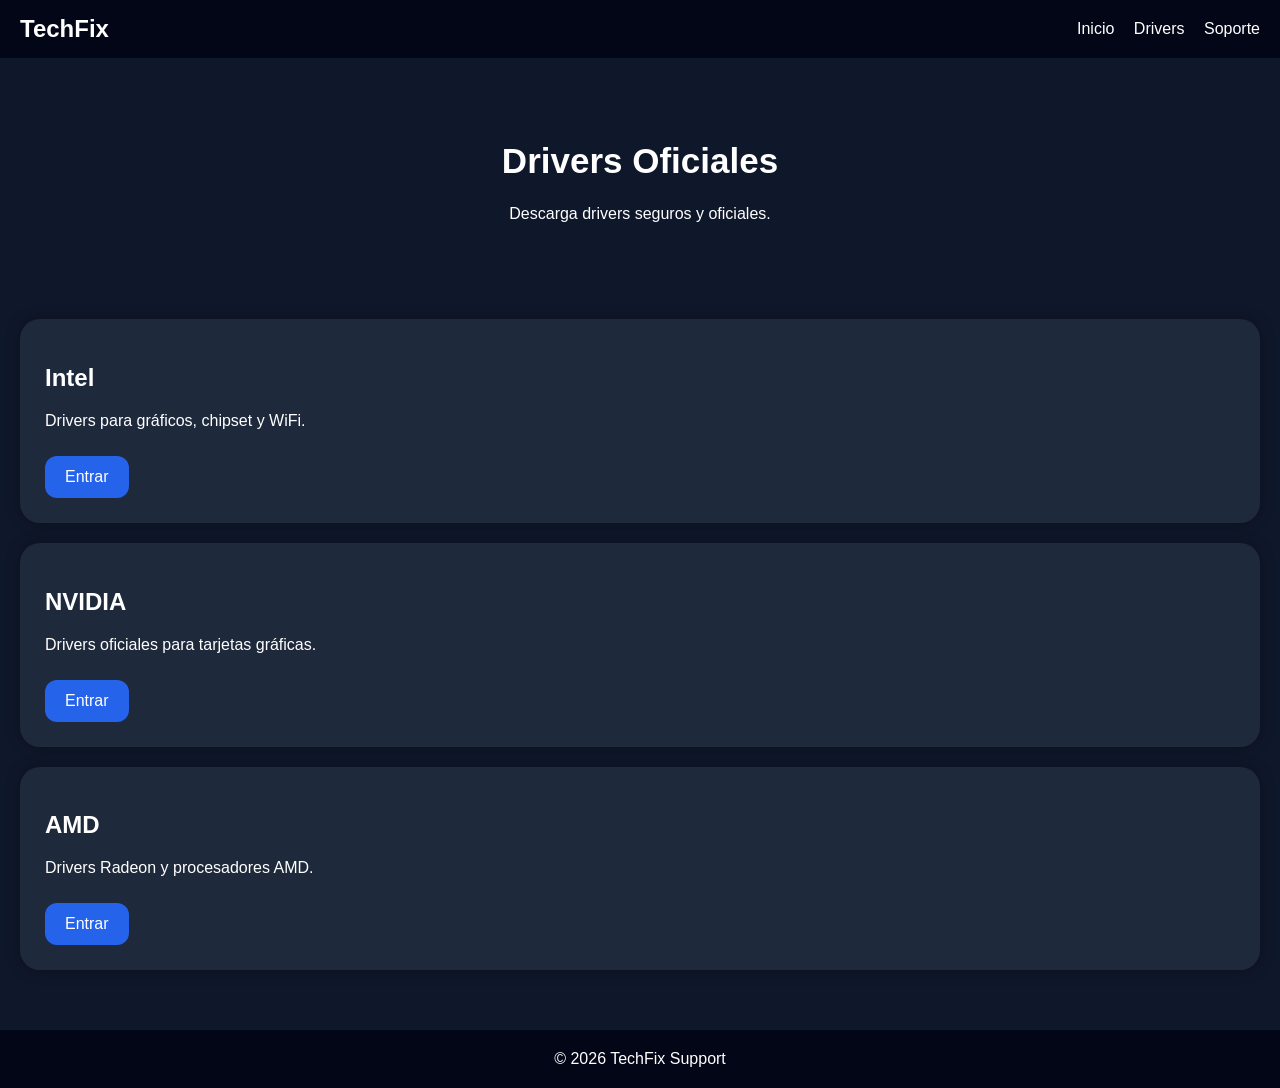
==== drivers.html @ 657d5f36 "Add files via upload" ====
<!DOCTYPE html>
<html lang="es">

<head>
    <meta charset="UTF-8">
    <meta name="viewport" content="width=device-width, initial-scale=1.0">
    <title>Drivers</title>

    <link rel="stylesheet" href="style.css">
</head>

<body>

<nav>

    <h2>TechFix</h2>

    <div class="menu">
        <a href="index.html">Inicio</a>
        <a href="drivers.html">Drivers</a>
        <a href="soporte.html">Soporte</a>
    </div>

</nav>

<header>

    <h1>Drivers Oficiales</h1>

    <p>
    Descarga drivers seguros y oficiales.
    </p>

</header>

<section class="cards">

    <div class="card">

        <h2>Intel</h2>

        <p>
        Drivers para gráficos, chipset y WiFi.
        </p>

        <a href="https://www.intel.com">
            <button>Entrar</button>
        </a>

    </div>

    <div class="card">

        <h2>NVIDIA</h2>

        <p>
        Drivers oficiales para tarjetas gráficas.
        </p>

        <a href="https://www.nvidia.com">
            <button>Entrar</button>
        </a>

    </div>

    <div class="card">

        <h2>AMD</h2>

        <p>
        Drivers Radeon y procesadores AMD.
        </p>

        <a href="https://www.amd.com">
            <button>Entrar</button>
        </a>

    </div>

</section>

<footer>
    © 2026 TechFix Support
</footer>

</body>
</html>
---- style.css ----
body{
    margin:0;
    font-family:Arial;
    background:#0f172a;
    color:white;
}

/* MENU */

nav{
    background:#020617;
    display:flex;
    justify-content:space-between;
    align-items:center;
    padding:15px 20px;
}

nav h2{
    margin:0;
}

.menu a{
    color:white;
    text-decoration:none;
    margin-left:15px;
}

/* HEADER */

header{
    text-align:center;
    padding:60px 20px;
}

header h1{
    font-size:35px;
}

/* TARJETAS */

.cards{
    padding:20px;
    display:flex;
    flex-direction:column;
    gap:20px;
}

.card{
    background:#1e293b;
    padding:25px;
    border-radius:20px;
    box-shadow:0 0 15px rgba(0,0,0,0.3);

    transition:0.3s;
}

.card:hover{
    transform:translateY(-5px);
}

button{
    background:#2563eb;
    color:white;
    border:none;
    padding:12px 20px;
    border-radius:12px;
    font-size:16px;
    margin-top:10px;
}

button:active{
    transform:scale(0.95);
}

/* FOOTER */

footer{
    text-align:center;
    padding:20px;
    margin-top:40px;
    background:#020617;
}

.banner{
    width:100%;
    border-radius:20px;
    margin-bottom:20px;
}
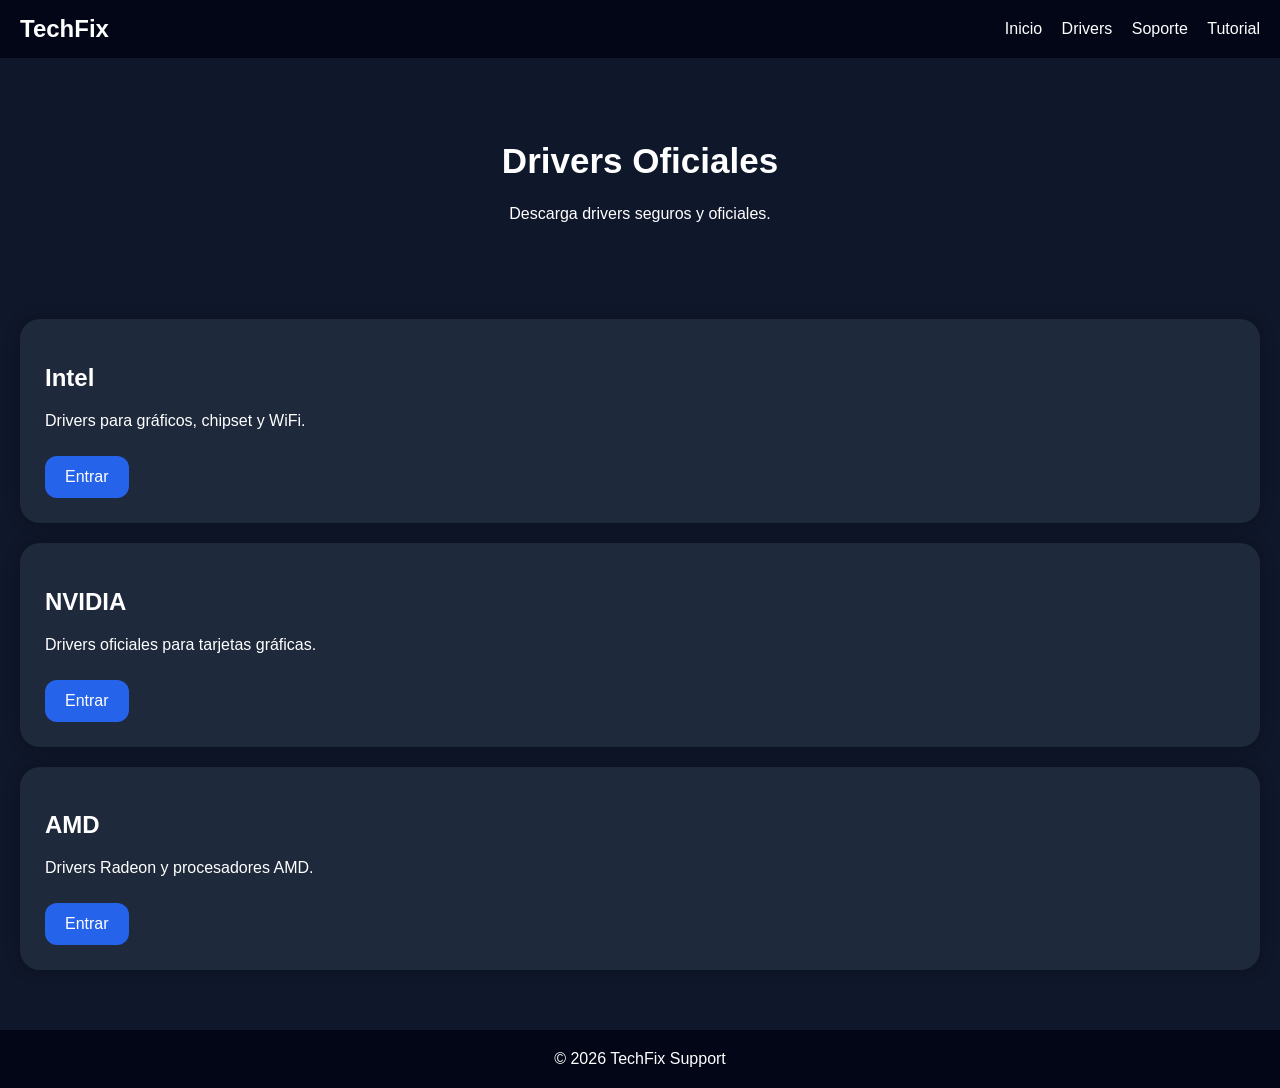
==== commit 51eef93f: "Add files via upload" ====
--- a/drivers.html
+++ b/drivers.html
@@ -19,6 +19,7 @@
         <a href="index.html">Inicio</a>
         <a href="drivers.html">Drivers</a>
         <a href="soporte.html">Soporte</a>
+        <a href="tutorial.html">Tutorial</a>
     </div>
 
 </nav>
@@ -43,7 +44,7 @@
         Drivers para gráficos, chipset y WiFi.
         </p>
 
-        <a href="https://www.intel.com">
+        <a href="https://www.intel.com/content/www/us/en/download-center/home.html">
             <button>Entrar</button>
         </a>
 
@@ -57,7 +58,7 @@
         Drivers oficiales para tarjetas gráficas.
         </p>
 
-        <a href="https://www.nvidia.com">
+        <a href="https://www.nvidia.com/Download/index.aspx">
             <button>Entrar</button>
         </a>
 
@@ -71,7 +72,7 @@
         Drivers Radeon y procesadores AMD.
         </p>
 
-        <a href="https://www.amd.com">
+        <a href="https://www.amd.com/en/support">
             <button>Entrar</button>
         </a>
 
